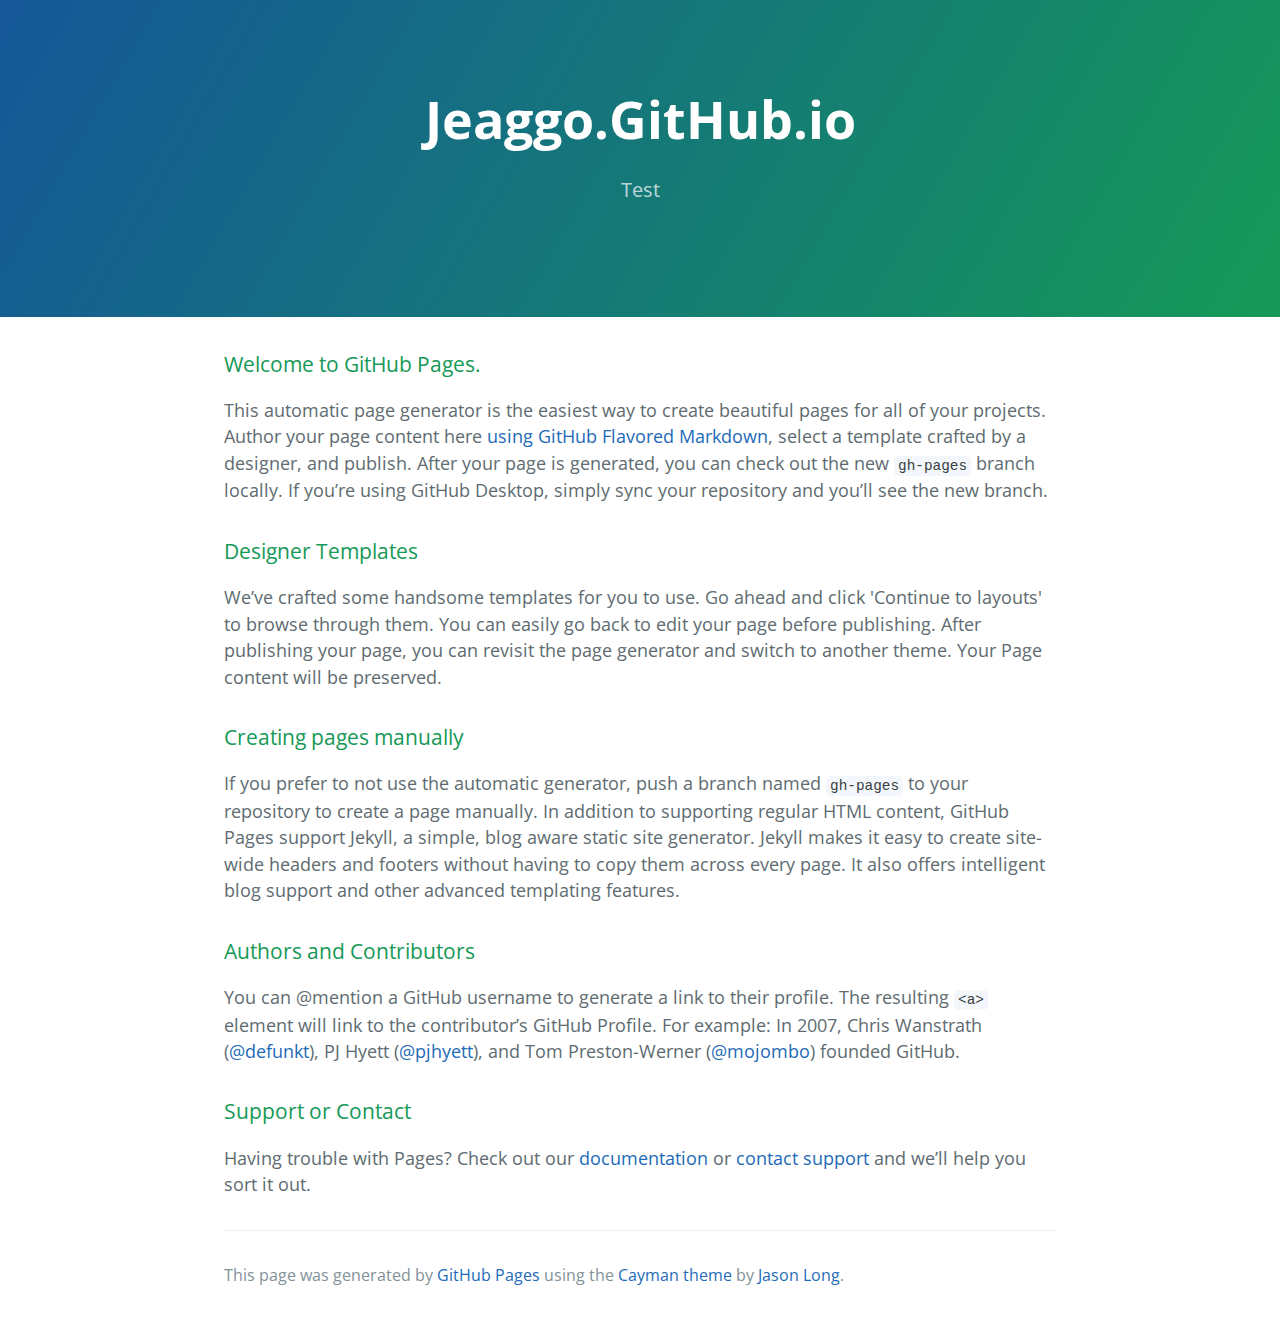
==== index.html @ 7a8fcdce "Replace master branch with page content via GitHub" ====
<!DOCTYPE html>
<html lang="en-us">
  <head>
    <meta charset="UTF-8">
    <title>Jeaggo.GitHub.io by jeaggo</title>
    <meta name="viewport" content="width=device-width, initial-scale=1">
    <link rel="stylesheet" type="text/css" href="stylesheets/normalize.css" media="screen">
    <link href='https://fonts.googleapis.com/css?family=Open+Sans:400,700' rel='stylesheet' type='text/css'>
    <link rel="stylesheet" type="text/css" href="stylesheets/stylesheet.css" media="screen">
    <link rel="stylesheet" type="text/css" href="stylesheets/github-light.css" media="screen">
  </head>
  <body>
    <section class="page-header">
      <h1 class="project-name">Jeaggo.GitHub.io</h1>
      <h2 class="project-tagline">Test</h2>
    </section>

    <section class="main-content">
      <h3>
<a id="welcome-to-github-pages" class="anchor" href="#welcome-to-github-pages" aria-hidden="true"><span aria-hidden="true" class="octicon octicon-link"></span></a>Welcome to GitHub Pages.</h3>

<p>This automatic page generator is the easiest way to create beautiful pages for all of your projects. Author your page content here <a href="https://guides.github.com/features/mastering-markdown/">using GitHub Flavored Markdown</a>, select a template crafted by a designer, and publish. After your page is generated, you can check out the new <code>gh-pages</code> branch locally. If you’re using GitHub Desktop, simply sync your repository and you’ll see the new branch.</p>

<h3>
<a id="designer-templates" class="anchor" href="#designer-templates" aria-hidden="true"><span aria-hidden="true" class="octicon octicon-link"></span></a>Designer Templates</h3>

<p>We’ve crafted some handsome templates for you to use. Go ahead and click 'Continue to layouts' to browse through them. You can easily go back to edit your page before publishing. After publishing your page, you can revisit the page generator and switch to another theme. Your Page content will be preserved.</p>

<h3>
<a id="creating-pages-manually" class="anchor" href="#creating-pages-manually" aria-hidden="true"><span aria-hidden="true" class="octicon octicon-link"></span></a>Creating pages manually</h3>

<p>If you prefer to not use the automatic generator, push a branch named <code>gh-pages</code> to your repository to create a page manually. In addition to supporting regular HTML content, GitHub Pages support Jekyll, a simple, blog aware static site generator. Jekyll makes it easy to create site-wide headers and footers without having to copy them across every page. It also offers intelligent blog support and other advanced templating features.</p>

<h3>
<a id="authors-and-contributors" class="anchor" href="#authors-and-contributors" aria-hidden="true"><span aria-hidden="true" class="octicon octicon-link"></span></a>Authors and Contributors</h3>

<p>You can @mention a GitHub username to generate a link to their profile. The resulting <code>&lt;a&gt;</code> element will link to the contributor’s GitHub Profile. For example: In 2007, Chris Wanstrath (<a href="https://github.com/defunkt" class="user-mention">@defunkt</a>), PJ Hyett (<a href="https://github.com/pjhyett" class="user-mention">@pjhyett</a>), and Tom Preston-Werner (<a href="https://github.com/mojombo" class="user-mention">@mojombo</a>) founded GitHub.</p>

<h3>
<a id="support-or-contact" class="anchor" href="#support-or-contact" aria-hidden="true"><span aria-hidden="true" class="octicon octicon-link"></span></a>Support or Contact</h3>

<p>Having trouble with Pages? Check out our <a href="https://help.github.com/pages">documentation</a> or <a href="https://github.com/contact">contact support</a> and we’ll help you sort it out.</p>

      <footer class="site-footer">

        <span class="site-footer-credits">This page was generated by <a href="https://pages.github.com">GitHub Pages</a> using the <a href="https://github.com/jasonlong/cayman-theme">Cayman theme</a> by <a href="https://twitter.com/jasonlong">Jason Long</a>.</span>
      </footer>

    </section>

  
  </body>
</html>
---- stylesheets/stylesheet.css ----
* {
  box-sizing: border-box; }

body {
  padding: 0;
  margin: 0;
  font-family: "Open Sans", "Helvetica Neue", Helvetica, Arial, sans-serif;
  font-size: 16px;
  line-height: 1.5;
  color: #606c71; }

a {
  color: #1e6bb8;
  text-decoration: none; }
  a:hover {
    text-decoration: underline; }

.btn {
  display: inline-block;
  margin-bottom: 1rem;
  color: rgba(255, 255, 255, 0.7);
  background-color: rgba(255, 255, 255, 0.08);
  border-color: rgba(255, 255, 255, 0.2);
  border-style: solid;
  border-width: 1px;
  border-radius: 0.3rem;
  transition: color 0.2s, background-color 0.2s, border-color 0.2s; }
  .btn + .btn {
    margin-left: 1rem; }

.btn:hover {
  color: rgba(255, 255, 255, 0.8);
  text-decoration: none;
  background-color: rgba(255, 255, 255, 0.2);
  border-color: rgba(255, 255, 255, 0.3); }

@media screen and (min-width: 64em) {
  .btn {
    padding: 0.75rem 1rem; } }

@media screen and (min-width: 42em) and (max-width: 64em) {
  .btn {
    padding: 0.6rem 0.9rem;
    font-size: 0.9rem; } }

@media screen and (max-width: 42em) {
  .btn {
    display: block;
    width: 100%;
    padding: 0.75rem;
    font-size: 0.9rem; }
    .btn + .btn {
      margin-top: 1rem;
      margin-left: 0; } }

.page-header {
  color: #fff;
  text-align: center;
  background-color: #159957;
  background-image: linear-gradient(120deg, #155799, #159957); }

@media screen and (min-width: 64em) {
  .page-header {
    padding: 5rem 6rem; } }

@media screen and (min-width: 42em) and (max-width: 64em) {
  .page-header {
    padding: 3rem 4rem; } }

@media screen and (max-width: 42em) {
  .page-header {
    padding: 2rem 1rem; } }

.project-name {
  margin-top: 0;
  margin-bottom: 0.1rem; }

@media screen and (min-width: 64em) {
  .project-name {
    font-size: 3.25rem; } }

@media screen and (min-width: 42em) and (max-width: 64em) {
  .project-name {
    font-size: 2.25rem; } }

@media screen and (max-width: 42em) {
  .project-name {
    font-size: 1.75rem; } }

.project-tagline {
  margin-bottom: 2rem;
  font-weight: normal;
  opacity: 0.7; }

@media screen and (min-width: 64em) {
  .project-tagline {
    font-size: 1.25rem; } }

@media screen and (min-width: 42em) and (max-width: 64em) {
  .project-tagline {
    font-size: 1.15rem; } }

@media screen and (max-width: 42em) {
  .project-tagline {
    font-size: 1rem; } }

.main-content :first-child {
  margin-top: 0; }
.main-content img {
  max-width: 100%; }
.main-content h1, .main-content h2, .main-content h3, .main-content h4, .main-content h5, .main-content h6 {
  margin-top: 2rem;
  margin-bottom: 1rem;
  font-weight: normal;
  color: #159957; }
.main-content p {
  margin-bottom: 1em; }
.main-content code {
  padding: 2px 4px;
  font-family: Consolas, "Liberation Mono", Menlo, Courier, monospace;
  font-size: 0.9rem;
  color: #383e41;
  background-color: #f3f6fa;
  border-radius: 0.3rem; }
.main-content pre {
  padding: 0.8rem;
  margin-top: 0;
  margin-bottom: 1rem;
  font: 1rem Consolas, "Liberation Mono", Menlo, Courier, monospace;
  color: #567482;
  word-wrap: normal;
  background-color: #f3f6fa;
  border: solid 1px #dce6f0;
  border-radius: 0.3rem; }
  .main-content pre > code {
    padding: 0;
    margin: 0;
    font-size: 0.9rem;
    color: #567482;
    word-break: normal;
    white-space: pre;
    background: transparent;
    border: 0; }
.main-content .highlight {
  margin-bottom: 1rem; }
  .main-content .highlight pre {
    margin-bottom: 0;
    word-break: normal; }
.main-content .highlight pre, .main-content pre {
  padding: 0.8rem;
  overflow: auto;
  font-size: 0.9rem;
  line-height: 1.45;
  border-radius: 0.3rem; }
.main-content pre code, .main-content pre tt {
  display: inline;
  max-width: initial;
  padding: 0;
  margin: 0;
  overflow: initial;
  line-height: inherit;
  word-wrap: normal;
  background-color: transparent;
  border: 0; }
  .main-content pre code:before, .main-content pre code:after, .main-content pre tt:before, .main-content pre tt:after {
    content: normal; }
.main-content ul, .main-content ol {
  margin-top: 0; }
.main-content blockquote {
  padding: 0 1rem;
  margin-left: 0;
  color: #819198;
  border-left: 0.3rem solid #dce6f0; }
  .main-content blockquote > :first-child {
    margin-top: 0; }
  .main-content blockquote > :last-child {
    margin-bottom: 0; }
.main-content table {
  display: block;
  width: 100%;
  overflow: auto;
  word-break: normal;
  word-break: keep-all; }
  .main-content table th {
    font-weight: bold; }
  .main-content table th, .main-content table td {
    padding: 0.5rem 1rem;
    border: 1px solid #e9ebec; }
.main-content dl {
  padding: 0; }
  .main-content dl dt {
    padding: 0;
    margin-top: 1rem;
    font-size: 1rem;
    font-weight: bold; }
  .main-content dl dd {
    padding: 0;
    margin-bottom: 1rem; }
.main-content hr {
  height: 2px;
  padding: 0;
  margin: 1rem 0;
  background-color: #eff0f1;
  border: 0; }

@media screen and (min-width: 64em) {
  .main-content {
    max-width: 64rem;
    padding: 2rem 6rem;
    margin: 0 auto;
    font-size: 1.1rem; } }

@media screen and (min-width: 42em) and (max-width: 64em) {
  .main-content {
    padding: 2rem 4rem;
    font-size: 1.1rem; } }

@media screen and (max-width: 42em) {
  .main-content {
    padding: 2rem 1rem;
    font-size: 1rem; } }

.site-footer {
  padding-top: 2rem;
  margin-top: 2rem;
  border-top: solid 1px #eff0f1; }

.site-footer-owner {
  display: block;
  font-weight: bold; }

.site-footer-credits {
  color: #819198; }

@media screen and (min-width: 64em) {
  .site-footer {
    font-size: 1rem; } }

@media screen and (min-width: 42em) and (max-width: 64em) {
  .site-footer {
    font-size: 1rem; } }

@media screen and (max-width: 42em) {
  .site-footer {
    font-size: 0.9rem; } }
---- stylesheets/github-light.css ----
/*
The MIT License (MIT)

Copyright (c) 2016 GitHub, Inc.

Permission is hereby granted, free of charge, to any person obtaining a copy
of this software and associated documentation files (the "Software"), to deal
in the Software without restriction, including without limitation the rights
to use, copy, modify, merge, publish, distribute, sublicense, and/or sell
copies of the Software, and to permit persons to whom the Software is
furnished to do so, subject to the following conditions:

The above copyright notice and this permission notice shall be included in all
copies or substantial portions of the Software.

THE SOFTWARE IS PROVIDED "AS IS", WITHOUT WARRANTY OF ANY KIND, EXPRESS OR
IMPLIED, INCLUDING BUT NOT LIMITED TO THE WARRANTIES OF MERCHANTABILITY,
FITNESS FOR A PARTICULAR PURPOSE AND NONINFRINGEMENT. IN NO EVENT SHALL THE
AUTHORS OR COPYRIGHT HOLDERS BE LIABLE FOR ANY CLAIM, DAMAGES OR OTHER
LIABILITY, WHETHER IN AN ACTION OF CONTRACT, TORT OR OTHERWISE, ARISING FROM,
OUT OF OR IN CONNECTION WITH THE SOFTWARE OR THE USE OR OTHER DEALINGS IN THE
SOFTWARE.

*/

.pl-c /* comment */ {
  color: #969896;
}

.pl-c1 /* constant, variable.other.constant, support, meta.property-name, support.constant, support.variable, meta.module-reference, markup.raw, meta.diff.header */,
.pl-s .pl-v /* string variable */ {
  color: #0086b3;
}

.pl-e /* entity */,
.pl-en /* entity.name */ {
  color: #795da3;
}

.pl-smi /* variable.parameter.function, storage.modifier.package, storage.modifier.import, storage.type.java, variable.other */,
.pl-s .pl-s1 /* string source */ {
  color: #333;
}

.pl-ent /* entity.name.tag */ {
  color: #63a35c;
}

.pl-k /* keyword, storage, storage.type */ {
  color: #a71d5d;
}

.pl-s /* string */,
.pl-pds /* punctuation.definition.string, string.regexp.character-class */,
.pl-s .pl-pse .pl-s1 /* string punctuation.section.embedded source */,
.pl-sr /* string.regexp */,
.pl-sr .pl-cce /* string.regexp constant.character.escape */,
.pl-sr .pl-sre /* string.regexp source.ruby.embedded */,
.pl-sr .pl-sra /* string.regexp string.regexp.arbitrary-repitition */ {
  color: #183691;
}

.pl-v /* variable */ {
  color: #ed6a43;
}

.pl-id /* invalid.deprecated */ {
  color: #b52a1d;
}

.pl-ii /* invalid.illegal */ {
  color: #f8f8f8;
  background-color: #b52a1d;
}

.pl-sr .pl-cce /* string.regexp constant.character.escape */ {
  font-weight: bold;
  color: #63a35c;
}

.pl-ml /* markup.list */ {
  color: #693a17;
}

.pl-mh /* markup.heading */,
.pl-mh .pl-en /* markup.heading entity.name */,
.pl-ms /* meta.separator */ {
  font-weight: bold;
  color: #1d3e81;
}

.pl-mq /* markup.quote */ {
  color: #008080;
}

.pl-mi /* markup.italic */ {
  font-style: italic;
  color: #333;
}

.pl-mb /* markup.bold */ {
  font-weight: bold;
  color: #333;
}

.pl-md /* markup.deleted, meta.diff.header.from-file */ {
  color: #bd2c00;
  background-color: #ffecec;
}

.pl-mi1 /* markup.inserted, meta.diff.header.to-file */ {
  color: #55a532;
  background-color: #eaffea;
}

.pl-mdr /* meta.diff.range */ {
  font-weight: bold;
  color: #795da3;
}

.pl-mo /* meta.output */ {
  color: #1d3e81;
}
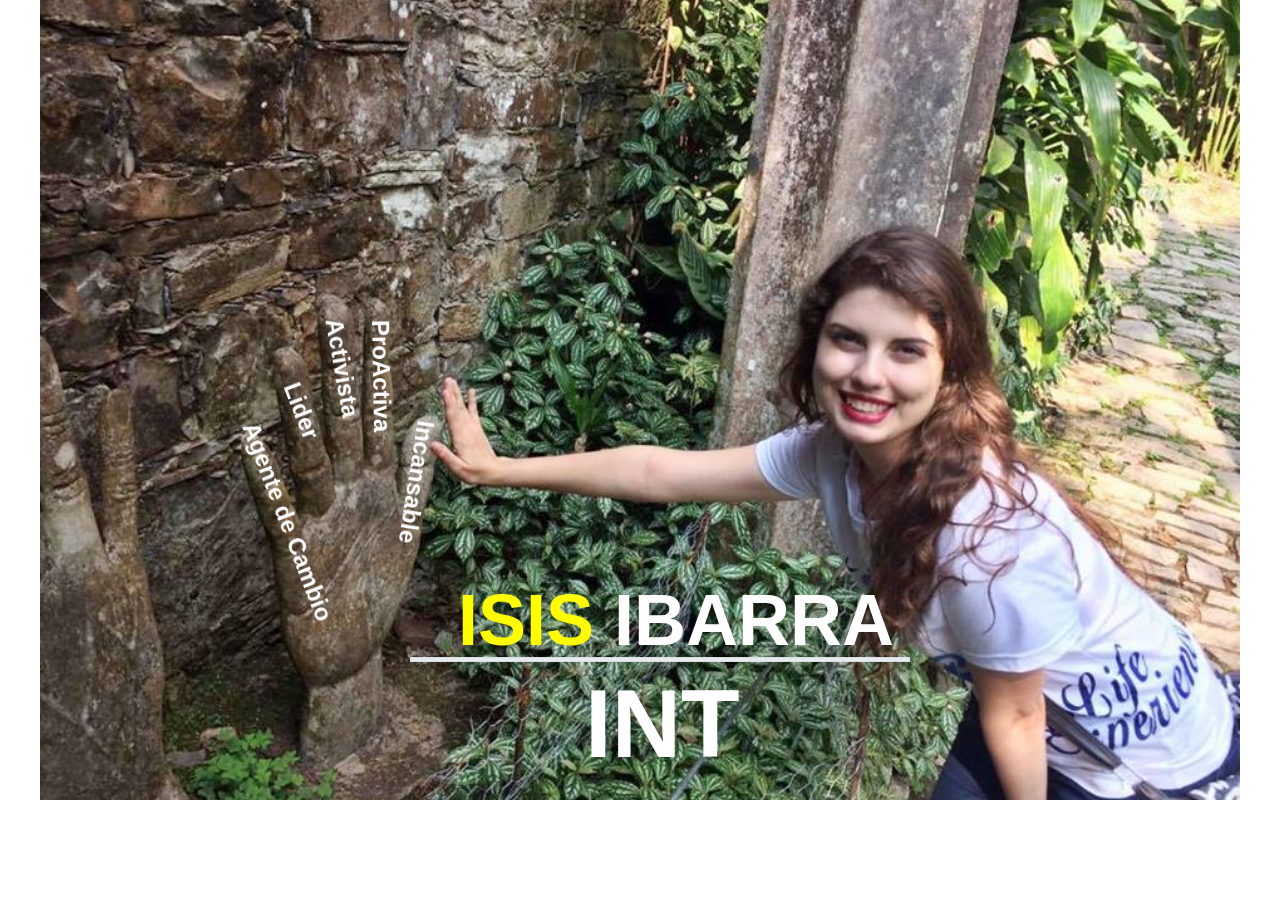
==== commit d3acfc10: "Add files via upload" ====
--- a/index.html
+++ b/index.html
@@ -1,53 +1,64 @@
 <!DOCTYPE html>
-<html lang="en-us">
+<html>
   <head>
-    <meta charset="UTF-8">
-    <title>Jeaggo.GitHub.io by jeaggo</title>
-    <meta name="viewport" content="width=device-width, initial-scale=1">
-    <link rel="stylesheet" type="text/css" href="stylesheets/normalize.css" media="screen">
-    <link href='https://fonts.googleapis.com/css?family=Open+Sans:400,700' rel='stylesheet' type='text/css'>
-    <link rel="stylesheet" type="text/css" href="stylesheets/stylesheet.css" media="screen">
-    <link rel="stylesheet" type="text/css" href="stylesheets/github-light.css" media="screen">
+	<meta http-equiv="Content-Type" content="text/html; charset=utf-8" />
+	<meta http-equiv="X-UA-Compatible" content="chrome=1,IE=edge" />
+	<title>index</title>
+	<style>
+		html {
+			height:100%;
+		}
+		body {
+			background-color:#FFFFFF;
+			margin:0;
+			height:100%;
+		}
+	</style>
+	<!-- copy these lines to your document head: -->
+
+	<meta name="viewport" content="user-scalable=yes, width=1200" />
+
+	<!-- end copy -->
   </head>
   <body>
-    <section class="page-header">
-      <h1 class="project-name">Jeaggo.GitHub.io</h1>
-      <h2 class="project-tagline">Test</h2>
-    </section>
+	<!-- copy these lines to your document: -->
 
-    <section class="main-content">
-      <h3>
-<a id="welcome-to-github-pages" class="anchor" href="#welcome-to-github-pages" aria-hidden="true"><span aria-hidden="true" class="octicon octicon-link"></span></a>Welcome to GitHub Pages.</h3>
+	<div id="index_hype_container" style="margin:auto;position:relative;width:1200px;height:800px;overflow:hidden;" aria-live="polite">
+		<script type="text/javascript" charset="utf-8" src="index.hyperesources/index_hype_generated_script.js?48704"></script>
+	</div>
 
-<p>This automatic page generator is the easiest way to create beautiful pages for all of your projects. Author your page content here <a href="https://guides.github.com/features/mastering-markdown/">using GitHub Flavored Markdown</a>, select a template crafted by a designer, and publish. After your page is generated, you can check out the new <code>gh-pages</code> branch locally. If you’re using GitHub Desktop, simply sync your repository and you’ll see the new branch.</p>
+	<!-- end copy -->
+	
 
-<h3>
-<a id="designer-templates" class="anchor" href="#designer-templates" aria-hidden="true"><span aria-hidden="true" class="octicon octicon-link"></span></a>Designer Templates</h3>
 
-<p>We’ve crafted some handsome templates for you to use. Go ahead and click 'Continue to layouts' to browse through them. You can easily go back to edit your page before publishing. After publishing your page, you can revisit the page generator and switch to another theme. Your Page content will be preserved.</p>
+	<!-- text content for search engines: -->
 
-<h3>
-<a id="creating-pages-manually" class="anchor" href="#creating-pages-manually" aria-hidden="true"><span aria-hidden="true" class="octicon octicon-link"></span></a>Creating pages manually</h3>
+	<div style="display:none">
 
-<p>If you prefer to not use the automatic generator, push a branch named <code>gh-pages</code> to your repository to create a page manually. In addition to supporting regular HTML content, GitHub Pages support Jekyll, a simple, blog aware static site generator. Jekyll makes it easy to create site-wide headers and footers without having to copy them across every page. It also offers intelligent blog support and other advanced templating features.</p>
+		<div>Miembro de la ACM Student Chapter del ITESM Campus Monterrey, donde ha participado en varios eventos: HackMTY; Summer Training Camp, etc.
+</div>
+		<div>ProActiva
+</div>
+		<div>Incansable
+</div>
+		<div>ISIS IBARRA</div>
+		<div>Empezó como practicante en el área de FP & A en GE en 5to semestre y al cabo de un semestre, ya tenía asegurada una posición permanente.
+</div>
+		<div>Presidenta de Mujeres en Tecnología (MENTE); organización cuyo objetivo es lograr que las mujeres se interesen por la tecnología.
+</div>
+		<div>INT</div>
+		<div>Agente de Cambio
+</div>
+		<div>Representó a la organización Mujeres en Tecnología en el evento mundial de Grace Hooper Celebration of Women in Computing en Phoenix, Arizona.</div>
+		<div>Además de su trabajo en General Motors, está trabajando como Systems Manager en la empresa Listo Logística.</div>
+		<div>Lider
+</div>
+		<div>Activista
+</div>
 
-<h3>
-<a id="authors-and-contributors" class="anchor" href="#authors-and-contributors" aria-hidden="true"><span aria-hidden="true" class="octicon octicon-link"></span></a>Authors and Contributors</h3>
+	</div>
 
-<p>You can @mention a GitHub username to generate a link to their profile. The resulting <code>&lt;a&gt;</code> element will link to the contributor’s GitHub Profile. For example: In 2007, Chris Wanstrath (<a href="https://github.com/defunkt" class="user-mention">@defunkt</a>), PJ Hyett (<a href="https://github.com/pjhyett" class="user-mention">@pjhyett</a>), and Tom Preston-Werner (<a href="https://github.com/mojombo" class="user-mention">@mojombo</a>) founded GitHub.</p>
+	<!-- end text content: -->
 
-<h3>
-<a id="support-or-contact" class="anchor" href="#support-or-contact" aria-hidden="true"><span aria-hidden="true" class="octicon octicon-link"></span></a>Support or Contact</h3>
-
-<p>Having trouble with Pages? Check out our <a href="https://help.github.com/pages">documentation</a> or <a href="https://github.com/contact">contact support</a> and we’ll help you sort it out.</p>
-
-      <footer class="site-footer">
-
-        <span class="site-footer-credits">This page was generated by <a href="https://pages.github.com">GitHub Pages</a> using the <a href="https://github.com/jasonlong/cayman-theme">Cayman theme</a> by <a href="https://twitter.com/jasonlong">Jason Long</a>.</span>
-      </footer>
-
-    </section>
-
-  
   </body>
 </html>
